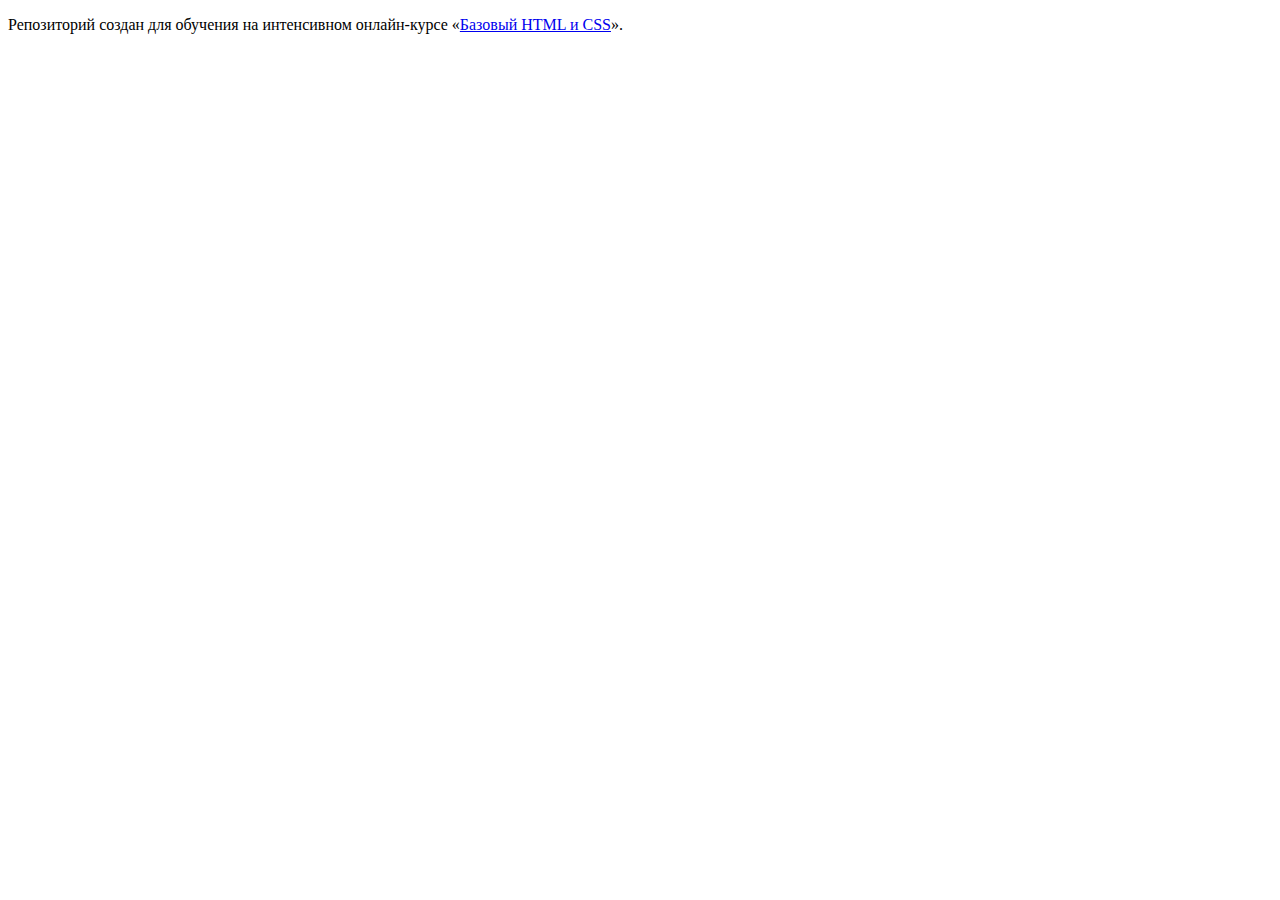
==== index.html @ b8ce7c22 ":hatching_chick:" ====
<!DOCTYPE html>
<html lang="ru">
  <head>
    <meta charset="utf-8">
    <title>HTML Academy: Глейси</title>
  </head>
  <body>

    <p>Репозиторий создан для обучения на интенсивном онлайн‑курсе «<a href="https://htmlacademy.ru/intensive/htmlcss">Базовый HTML и CSS</a>».</p>

  </body>
</html>
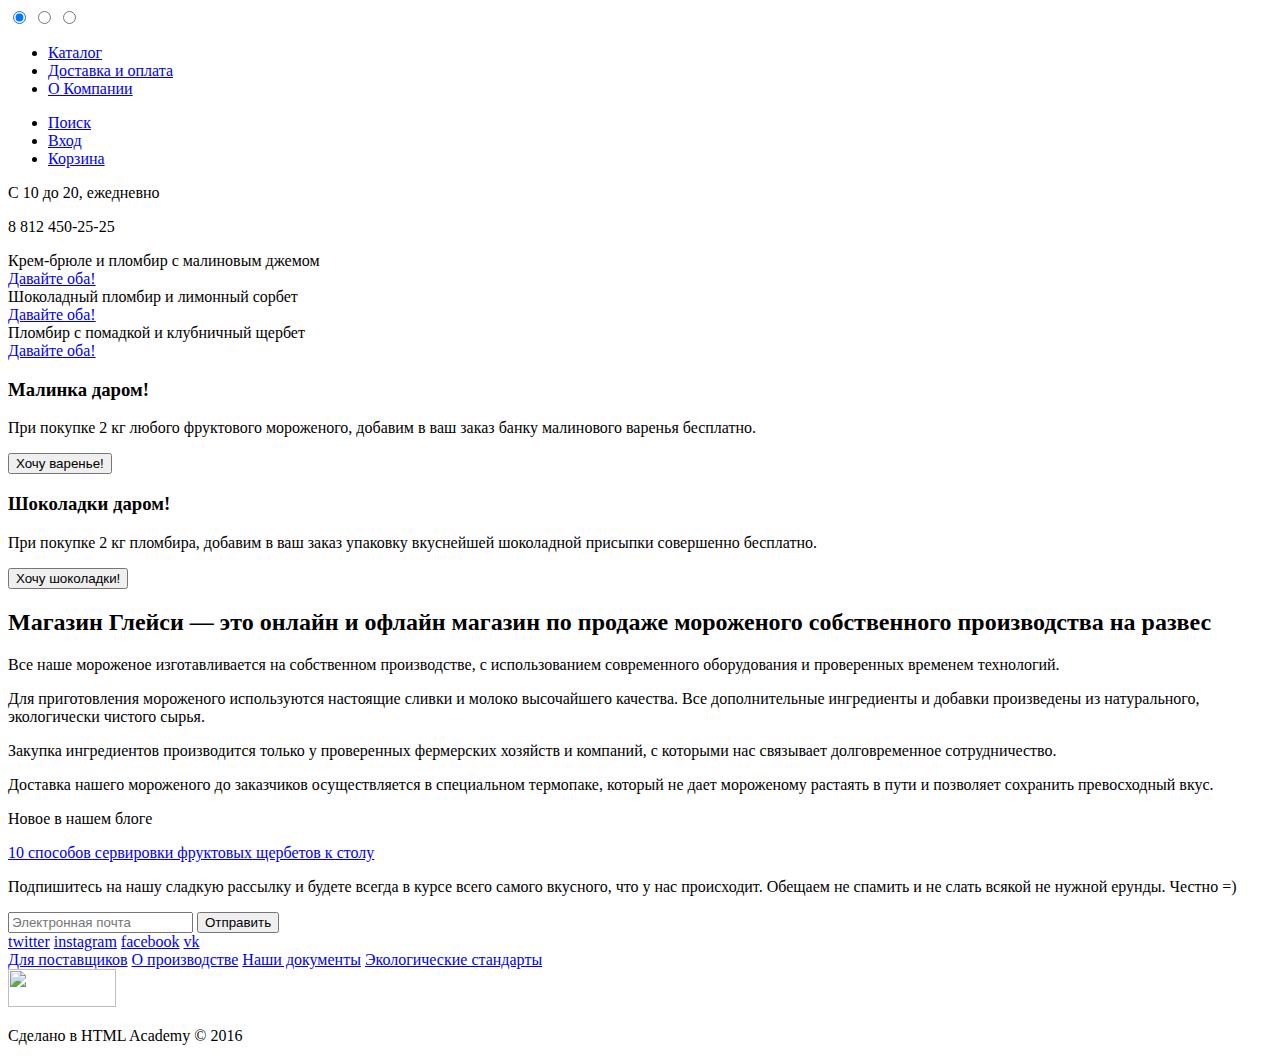
==== commit c54f3124: "230117" ====
--- a/index.html
+++ b/index.html
@@ -1,12 +1,137 @@
 <!DOCTYPE html>
 <html lang="ru">
-  <head>
-    <meta charset="utf-8">
-    <title>HTML Academy: Глейси</title>
-  </head>
-  <body>
+<head>
+  <meta charset="utf-8">
+  <link href="css/style.css" rel="stylesheet">
+  <link href="https://fonts.googleapis.com/css?family=Roboto:700,900,500&subset=latin,cyrillic" rel="stylesheet" type="text/css">
+</head>
 
-    <p>Репозиторий создан для обучения на интенсивном онлайн‑курсе «<a href="https://htmlacademy.ru/intensive/htmlcss">Базовый HTML и CSS</a>».</p>
+<body>
+  <input type="radio" id="btn-1" name="toggle" checked>
+  <input type="radio" id="btn-2" name="toggle">
+  <input type="radio" id="btn-3" name="toggle">
+  <div class="main-wrapper">
 
-  </body>
+    <header>
+      <div class="logo">
+
+      </div>
+      <div class="main-nav">
+        <ul>
+          <li class="main-nav__item"><a href="#">Каталог</a></li>
+          <li class="main-nav__item"><a href="#">Доставка и оплата</a></li>
+          <li class="main-nav__item"><a href="#">О Компании</a></li>
+        </ul>
+      </div>
+      <div class="user-menu">
+        <ul>
+          <li class="user-menu__item"><a href="#"><span class="user-menu__icon icon-search"></span>Поиск</a></li>
+          <li class="user-menu__item"><a href="#"><span class="user-menu__icon icon-enter"></span>Вход</a></li>
+          <li class="user-menu__item"><a href="#"><span class="user-menu__icon icon-basket"></span>Корзина</a></li>
+        </ul>
+      </div>
+      <div class="time-table">
+        <p>С 10 до 20, ежедневно</p>
+        <p>8 812 450-25-25</p>
+      </div>
+    </header>
+
+    <div class="slyder">
+      <div class="slide" id="slide1">
+        <div class="slide-title">Крем-брюле и пломбир с малиновым джемом</div>
+        <a class="slyder__btn" href="#">Давайте оба!</a>
+      </div>
+      <div class="slide" id="slide2">
+        <div class="slide-title">Шоколадный пломбир и лимонный сорбет</div>
+        <a class="slyder__btn" href="#">Давайте оба!</a>
+      </div>
+      <div class="slide" id="slide3">
+        <div class="slide-title">Пломбир с помадкой и клубничный щербет</div>
+        <a class="slyder__btn" href="#">Давайте оба!</a>
+      </div>
+
+      <div class="slider-controls">
+        <label for="btn-1"></label>
+        <label for="btn-2"></label>
+        <label for="btn-3"></label>
+      </div>
+
+    </div>
+
+    <div class="offer">
+      <div class="offer__item offer--raspberry">
+        <h3>Малинка даром!</h3>
+        <p>При покупке 2 кг любого фруктового мороженого, добавим в ваш заказ банку малинового варенья бесплатно.</p>
+        <button class="offer-btn" type="button" name="button">Хочу варенье!</button>
+      </div>
+      <div class="offer__item offer--choko">
+        <h3>Шоколадки даром!</h3>
+        <p>При покупке 2 кг пломбира, добавим в ваш заказ упаковку вкуснейшей шоколадной присыпки совершенно бесплатно.
+        </p>
+        <button class="offer-btn" type="button" name="button">Хочу шоколадки!</button>
+      </div>
+    </div>
+
+    <div class="offer-popular">
+      <div></div>
+      <div></div>
+      <div></div>
+      <div></div>
+    </div>
+
+    <div class="about">
+      <h2>Магазин Глейси  — это онлайн и офлайн магазин по продаже мороженого собственного производства на развес</h2>
+      <div class="about__column">
+        <span class="about__decor about--ice"></span><p>Все наше мороженое изготавливается на собственном производстве, с использованием современного оборудования и проверенных временем технологий.</p>
+        <span class="about__decor about--leaf"></span><p>Для приготовления мороженого используются настоящие сливки и молоко высочайшего качества. Все дополнительные ингредиенты и добавки произведены из натурального, экологически чистого сырья.</p>
+      </div>
+      <div class="about__column">
+        <span class="about__decor about--cow"></span><p>Закупка ингредиентов  производится только у проверенных фермерских хозяйств и компаний, с которыми нас связывает долговременное сотрудничество.</p>
+        <span class="about__decor about--thrm"></span><p>Доставка нашего мороженого до заказчиков осуществляется в специальном термопаке, который не дает мороженому растаять в пути и позволяет сохранить превосходный вкус.</p>
+      </div>
+    </div>
+
+    <div class="news">
+      <div class="blog">
+        <p>Новое в нашем блоге</p>
+        <a href="#">10  способов сервировки фруктовых щербетов к столу</a>
+      </div>
+      <div class="subscribe">
+        <p>Подпишитесь на нашу сладкую рассылку и будете всегда в курсе всего самого вкусного, что у нас происходит. Обещаем не спамить и не слать всякой не нужной ерунды. Честно =)</p>
+        <label for="mail"></label>
+        <input id="mail" type="mail" name="" value="" placeholder="Электронная почта">
+        <button type="button" name="button">Отправить</button>
+
+      </div>
+    </div>
+
+    <div class="map">
+      <div class="contacts">
+
+      </div>
+    </div>
+
+    <footer>
+      <div class="footer-social">
+        <a class="social-btn btn-tw" href="#">twitter</a>
+        <a class="social-btn btn-insta" href="#">instagram</a>
+        <a class="social-btn btn-fb" href="#">facebook</a>
+        <a class="social-btn btn-vk" href="#">vk</a>
+      </div>
+
+      <div class="footer-menu">
+        <a href="#">Для поставщиков</a>
+        <a href="#">О производстве</a>
+        <a href="#">Наши документы</a>
+        <a href="#">Экологические стандарты</a>
+      </div>
+
+      <div class="footer-copyright">
+        <img src="../img/logo-htmlacademy.png" width="108" height="38" alt="">
+        <p>Сделано в HTML Academy © 2016</p>
+      </div>
+    </footer>
+
+  </div>
+</body>
 </html>
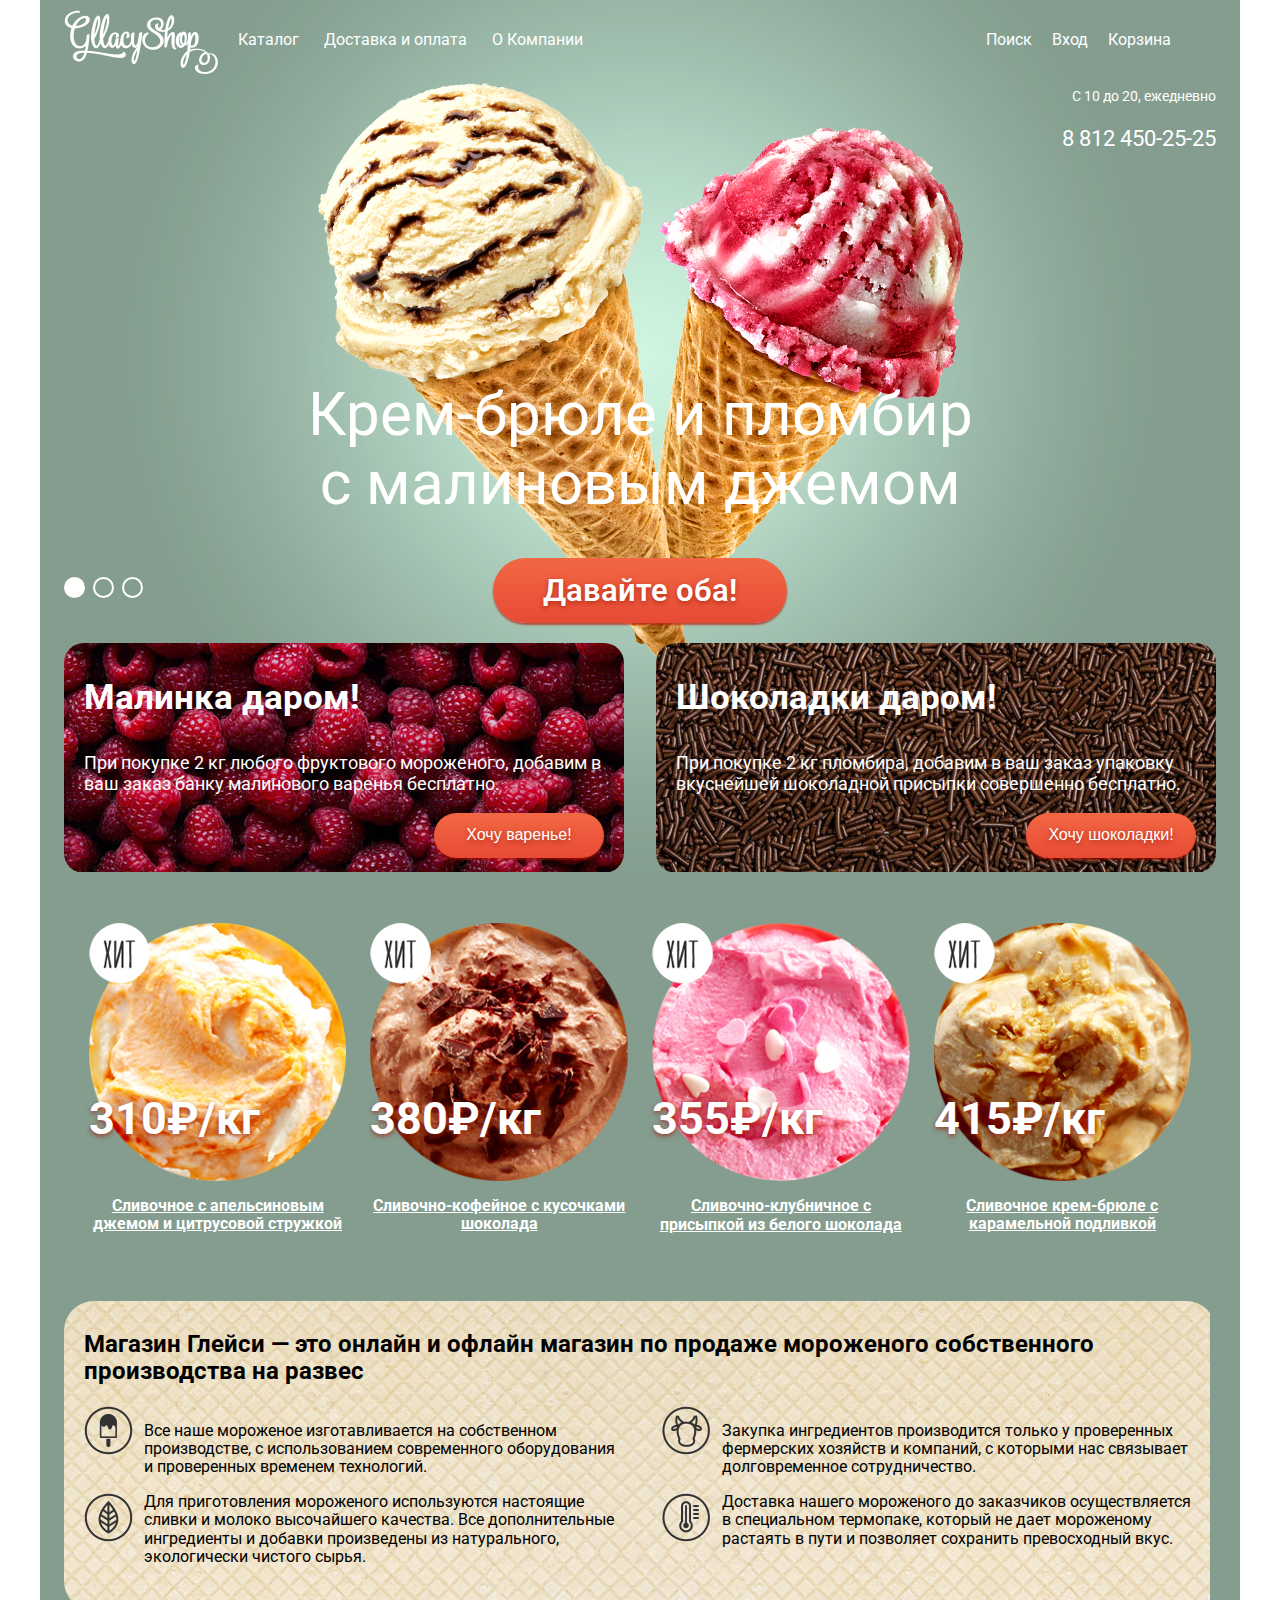
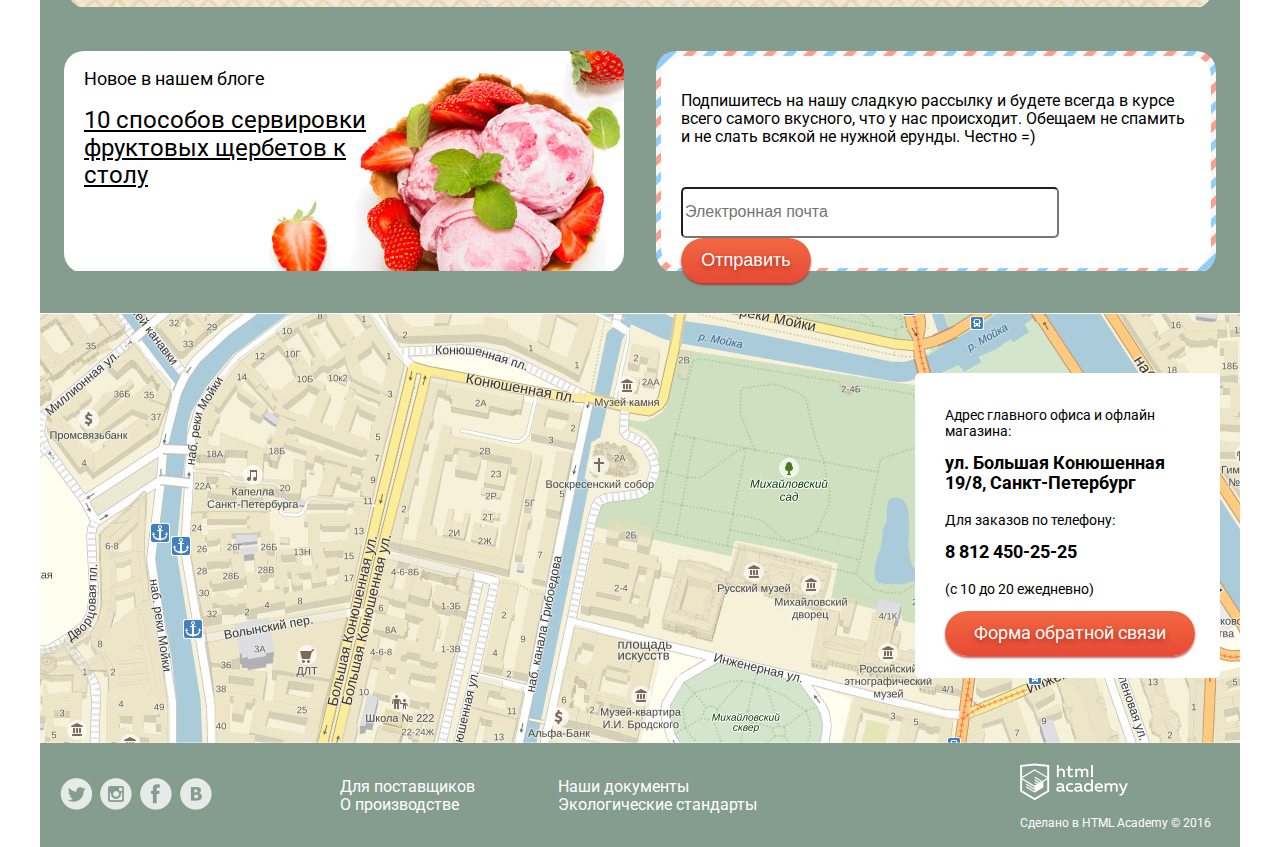
==== commit 48984092: "080217" ====
--- a/index.html
+++ b/index.html
@@ -4,6 +4,7 @@
   <meta charset="utf-8">
   <link href="css/style.css" rel="stylesheet">
   <link href="https://fonts.googleapis.com/css?family=Roboto:700,900,500&subset=latin,cyrillic" rel="stylesheet" type="text/css">
+  <title>Gllacy</title>
 </head>
 
 <body>
@@ -18,15 +19,42 @@
       </div>
       <div class="main-nav">
         <ul>
-          <li class="main-nav__item"><a href="#">Каталог</a></li>
+          <li class="main-nav__item"><a href="catalog.html">Каталог</a></li>
+          <ul class="main-nav__submenu">
+            <li class="main-nav__subitem"><a href="#">Новинки</a></li>
+            <li class="main-nav__subitem"><a href="#">Сливочное</a></li>
+            <li class="main-nav__subitem"><a href="#">Щербеты</a></li>
+            <li class="main-nav__subitem"><a href="#">Фруктовый лед</a></li>
+            <li class="main-nav__subitem"><a href="#">Мелорин</a></li>
+          </ul>
           <li class="main-nav__item"><a href="#">Доставка и оплата</a></li>
           <li class="main-nav__item"><a href="#">О Компании</a></li>
         </ul>
       </div>
+
       <div class="user-menu">
         <ul>
-          <li class="user-menu__item"><a href="#"><span class="user-menu__icon icon-search"></span>Поиск</a></li>
-          <li class="user-menu__item"><a href="#"><span class="user-menu__icon icon-enter"></span>Вход</a></li>
+          <li class="user-menu__item"><a href="#"><span class="user-menu__icon icon-search"></span>Поиск</a>
+            <div class="user-menu__search">
+              <form class="popup-search" action="index.html" method="post">
+                <input type="text" name="" value="" placeholder="Что ищем?">
+                <button type="button" name="button"></button>
+              </form>
+            </div>
+          </li>
+          <li class="user-menu__item"><a href="#"><span class="user-menu__icon icon-enter"></span>Вход</a>
+            <form class="popup-login" action="index.html" method="post">
+              <input type="email" name="user-email" placeholder="Электронная почта">
+              <input type="password" name="user-password" placeholder="Пароль">
+              <div class="user-menu__login">
+                <button class="btn" type="submit" name="login-btn">Войти</button>
+                <div class="user-menu__register">
+                  <a href="#">Забыли пароль?</a>
+                  <a href="#">Новая регистрация</a>
+                </div>
+              </div>
+            </form>
+          </li>
           <li class="user-menu__item"><a href="#"><span class="user-menu__icon icon-basket"></span>Корзина</a></li>
         </ul>
       </div>
@@ -72,12 +100,39 @@
       </div>
     </div>
 
-    <div class="offer-popular">
-      <div></div>
-      <div></div>
-      <div></div>
-      <div></div>
-    </div>
+    <section class="catalog-wrapper">
+
+      <div class="catalog-item--wrapper">
+        <article class="catalog-item">
+          <span class="catalog-item__popular"></span>
+          <img src="../img/ice-orange.png" width="267" height="267" alt="">
+          <span class="catalog-item__price">310&#8381;/кг</span>
+          <p class="catalog-item__description">Сливочное с апельсиновым джемом и цитрусовой стружкой</p>
+          <button class="catalog-item__btn hidden" type="button" name="button">Быстрый просмотр</button>
+        </article>
+        <article class="catalog-item">
+          <span class="catalog-item__popular"></span>
+          <img src="../img/ice-coffee.png" width="267" height="267" alt="">
+          <span class="catalog-item__price">380&#8381;/кг</span>
+          <p class="catalog-item__description">Сливочно-кофейное с кусочками шоколада</p>
+          <button class="catalog-item__btn hidden" type="button" name="button">Быстрый просмотр</button>
+        </article>
+        <article class="catalog-item">
+          <span class="catalog-item__popular"></span>
+          <img src="../img/ice-strawberry.png" width="267" height="267" alt="">
+          <span class="catalog-item__price">355&#8381;/кг</span>
+          <p class="catalog-item__description">Сливочно-клубничное с присыпкой из белого шоколада</p>
+          <button class="catalog-item__btn hidden" type="button" name="button">Быстрый просмотр</button>
+        </article>
+        <article class="catalog-item">
+          <span class="catalog-item__popular"></span>
+          <img src="../img/ice-creme-brulee.png" width="267" height="267" alt="">
+          <span class="catalog-item__price">415&#8381;/кг</span>
+          <p class="catalog-item__description">Сливочное крем-брюле с карамельной подливкой</p>
+          <button class="catalog-item__btn hidden" type="button" name="button">Быстрый просмотр</button>
+        </article>
+      </div>
+    </section>
 
     <div class="about">
       <h2>Магазин Глейси  — это онлайн и офлайн магазин по продаже мороженого собственного производства на развес</h2>
@@ -97,17 +152,23 @@
         <a href="#">10  способов сервировки фруктовых щербетов к столу</a>
       </div>
       <div class="subscribe">
+        <div class="subscribe--background">
         <p>Подпишитесь на нашу сладкую рассылку и будете всегда в курсе всего самого вкусного, что у нас происходит. Обещаем не спамить и не слать всякой не нужной ерунды. Честно =)</p>
         <label for="mail"></label>
         <input id="mail" type="mail" name="" value="" placeholder="Электронная почта">
-        <button type="button" name="button">Отправить</button>
-
+        <button class="btn" type="button" name="button">Отправить</button>
+      </div>
       </div>
     </div>
 
     <div class="map">
       <div class="contacts">
-
+        <p>Адрес главного офиса и офлайн магазина:</p>
+        <h3>ул. Большая Конюшенная 19/8, Санкт-Петербург</h3>
+        <p>Для заказов по телефону:</p>
+        <h3>8 812 450-25-25</h3>
+        <p>(с 10 до 20 ежедневно)</p>
+        <a class="feedback" href="feedback.ftml">Форма обратной связи</a>
       </div>
     </div>
 
--- a/css/style.css
+++ b/css/style.css
@@ -0,0 +1,733 @@
+html {
+  font-family: sans-serif;
+  line-height: 1.15;
+  -ms-text-size-adjust: 100%;
+  -webkit-text-size-adjust: 100%;
+}
+body {
+  margin: 0;
+}
+body > input[type="radio"] {
+  display: none;
+}
+article,
+aside,
+footer,
+header,
+nav,
+section {
+  display: block;
+}
+h1 {
+  font-size: 2em;
+  margin: 0.67em 0;
+}
+figcaption,
+figure,
+main {
+  /* 1 */
+  display: block;
+}
+ul {
+  list-style: none;
+}
+hr {
+  box-sizing: content-box;
+  /* 1 */
+  height: 0;
+  /* 1 */
+  overflow: visible;
+  /* 2 */
+}
+pre {
+  font-family: monospace, monospace;
+  /* 1 */
+  font-size: 1em;
+  /* 2 */
+}
+a {
+  background-color: transparent;
+  /* 1 */
+  -webkit-text-decoration-skip: objects;
+  /* 2 */
+}
+a:active,
+a:hover {
+  outline-width: 0;
+}
+abbr[title] {
+  border-bottom: none;
+  /* 1 */
+  text-decoration: underline;
+  /* 2 */
+  text-decoration: underline dotted;
+  /* 2 */
+}
+sub,
+sup {
+  font-size: 75%;
+  line-height: 0;
+  position: relative;
+  vertical-align: baseline;
+}
+sub {
+  bottom: -0.25em;
+}
+sup {
+  top: -0.5em;
+}
+img {
+  border-style: none;
+}
+svg:not(:root) {
+  overflow: hidden;
+}
+button,
+input,
+optgroup,
+select,
+textarea {
+  font-family: sans-serif;
+  /* 1 */
+  font-size: 100%;
+  /* 1 */
+  line-height: 1.15;
+  /* 1 */
+  margin: 0;
+  /* 2 */
+}
+button,
+input {
+  /* 1 */
+  overflow: visible;
+}
+button,
+select {
+  /* 1 */
+  text-transform: none;
+}
+button,
+html [type="button"],
+[type="reset"],
+[type="submit"] {
+  -webkit-appearance: button;
+  /* 2 */
+}
+button::-moz-focus-inner,
+[type="button"]::-moz-focus-inner,
+[type="reset"]::-moz-focus-inner,
+[type="submit"]::-moz-focus-inner {
+  border-style: none;
+  padding: 0;
+}
+button:-moz-focusring,
+[type="button"]:-moz-focusring,
+[type="reset"]:-moz-focusring,
+[type="submit"]:-moz-focusring {
+  outline: 1px dotted ButtonText;
+}
+fieldset {
+  border: 1px solid #c0c0c0;
+  margin: 0 2px;
+  padding: 0.35em 0.625em 0.75em;
+}
+legend {
+  box-sizing: border-box;
+  /* 1 */
+  color: inherit;
+  /* 2 */
+  display: table;
+  /* 1 */
+  max-width: 100%;
+  /* 1 */
+  padding: 0;
+  /* 3 */
+  white-space: normal;
+  /* 1 */
+}
+progress {
+  display: inline-block;
+  /* 1 */
+  vertical-align: baseline;
+  /* 2 */
+}
+textarea {
+  overflow: auto;
+}
+[type="checkbox"],
+[type="radio"] {
+  box-sizing: border-box;
+  /* 1 */
+  padding: 0;
+  /* 2 */
+}
+[type="number"]::-webkit-inner-spin-button,
+[type="number"]::-webkit-outer-spin-button {
+  height: auto;
+}
+[type="search"] {
+  -webkit-appearance: textfield;
+  /* 1 */
+  outline-offset: -2px;
+  /* 2 */
+}
+[type="search"]::-webkit-search-cancel-button,
+[type="search"]::-webkit-search-decoration {
+  -webkit-appearance: none;
+}
+details,
+menu {
+  display: block;
+}
+summary {
+  display: list-item;
+}
+canvas {
+  display: inline-block;
+}
+template {
+  display: none;
+}
+[hidden] {
+  display: none;
+}
+.about {
+  width: 96%;
+  height: 310px;
+  margin: auto;
+  margin-bottom: 40px;
+  padding: 0 20px;
+  box-sizing: border-box;
+  background: url("../img/waffle-bcg.jpg") no-repeat 0 0;
+  border-radius: 30px;
+}
+.about h2 {
+  padding-top: 30px;
+  font-size: 24px;
+}
+.about p {
+  display: block;
+  width: auto;
+  padding-left: 60px;
+  font-size: 16px;
+}
+.about__column {
+  display: inline-block;
+  width: 48%;
+}
+.about__column:first-child {
+  float: left;
+}
+.about__column:last-child {
+  float: right;
+}
+.about__decor {
+  display: block;
+  float: left;
+  width: 50px;
+  height: 50px;
+  background-repeat: no-repeat;
+  background-position: 0 0;
+}
+.about--ice {
+  background-image: url("../img/ice.png");
+}
+.about--leaf {
+  background-image: url("../img/leaf.png");
+}
+.about--cow {
+  background-image: url("../img/cow.png");
+}
+.about--thrm {
+  background-image: url("../img/thrm.png");
+}
+.news {
+  width: 96%;
+  height: 222px;
+  margin: auto;
+  margin-bottom: 40px;
+}
+.blog {
+  min-width: 420px;
+  max-width: 560px;
+  height: 222px;
+  padding: 0 20px;
+  box-sizing: border-box;
+  background: url("../img/strawberry-bcg.jpg") no-repeat 0 0;
+  border-radius: 20px;
+  float: left;
+}
+.blog p {
+  font-size: 18px;
+  display: block;
+}
+.blog a {
+  display: block;
+  width: 300px;
+  padding-right: 240px;
+  font-size: 24px;
+  color: black;
+}
+.subscribe {
+  min-width: 420px;
+  max-width: 560px;
+  height: 222px;
+  padding: 5px;
+  box-sizing: border-box;
+  border-radius: 20px;
+  background: url("../img/post-bcg.jpg") no-repeat 0 0;
+  float: right;
+}
+.subscribe--background {
+  height: 212px;
+  background-color: white;
+  border-radius: 20px;
+  padding: 20px;
+  box-sizing: border-box;
+}
+.subscribe p {
+  font-size: 16px;
+  margin-bottom: 40px;
+}
+.subscribe button {
+  width: 130px;
+  font-size: 18px;
+}
+.subscribe input {
+  width: 370px;
+  height: 45px;
+  border-radius: 5px;
+  outline: none;
+}
+.catalog-wrapper {
+  width: 100%;
+  margin: auto;
+  padding: 0 20px;
+  box-sizing: border-box;
+}
+.catalog-item {
+  position: relative;
+  display: inline-block;
+  vertical-align: top;
+  width: 22.2%;
+  margin: auto;
+  padding: 10px;
+  min-height: 290px;
+  text-align: center;
+}
+.catalog-item img {
+  display: block;
+  width: 100%;
+  height: auto;
+  margin: auto;
+}
+.catalog-item__price {
+  position: absolute;
+  top: 180px;
+  left: 10px;
+  font-size: 45px;
+  font-weight: bold;
+  color: white;
+  text-shadow: 0 2px 5px rgba(160, 32, 11, 0.76);
+}
+.catalog-item__description {
+  font-size: 16px;
+  font-weight: bold;
+  color: white;
+  text-decoration: underline;
+}
+.catalog-item:hover {
+  background-color: #aebeb4;
+  border-radius: 5px;
+  padding-bottom: 25px;
+}
+.catalog-item__popular {
+  display: block;
+  position: absolute;
+  top: 10px;
+  left: 10px;
+  width: 64px;
+  height: 64px;
+  background: url("../img/hit.png") no-repeat 0 0;
+}
+.catalog-item:hover .catalog-item__btn {
+  visibility: visible;
+  width: 200px;
+  height: 45px;
+}
+.catalog-item__btn {
+  visibility: hidden;
+}
+.catalog-item--wrapper {
+  text-align: center;
+}
+.contacts {
+  width: 305px;
+  height: 305px;
+  position: absolute;
+  top: 60px;
+  right: 20px;
+  background-color: white;
+  border-radius: 5px;
+  padding: 20px 30px;
+  box-sizing: border-box;
+}
+.contacts p {
+  font-size: 14px;
+}
+.contacts h3 {
+  font-size: 18px;
+  margin-top: 10px;
+}
+.feedback {
+  display: inline-block;
+  vertical-align: middle;
+  width: 250px;
+  height: 45px;
+  padding-top: 12px;
+  box-sizing: border-box;
+  color: #ffffff;
+  border-radius: 50px;
+  background: #f26843;
+  background: linear-gradient(to bottom, #f26843 0%, #e74a35 100%);
+  border-radius: 100px;
+  box-shadow: 0 2px 2px rgba(172, 16, 0, 0.64);
+  text-shadow: 0 2px 5px rgba(160, 32, 11, 0.76);
+  text-decoration: none;
+  text-align: center;
+  font-size: 18px;
+}
+.main-wrapper {
+  min-width: 900px;
+  max-width: 1200px;
+  margin: auto;
+  background-repeat: no-repeat;
+  background-position: top center;
+  transition: background-image 0.5s ease, background-color 0.5s ease;
+}
+.main-wrapper::before,
+.main-wrapper::after {
+  content: "";
+  visibility: hidden;
+}
+.main-wrapper::before {
+  background-image: url("slide2.png");
+}
+.main-wrapper::after {
+  background-image: url("slide3.png");
+}
+#btn-1:checked ~ .main-wrapper #slide1,
+#btn-2:checked ~ .main-wrapper #slide2,
+#btn-3:checked ~ .main-wrapper #slide3 {
+  display: block;
+}
+#btn-1:checked ~ .main-wrapper label[for="btn-1"],
+#btn-2:checked ~ .main-wrapper label[for="btn-2"],
+#btn-3:checked ~ .main-wrapper label[for="btn-3"] {
+  background-color: #ffffff;
+}
+#btn-1:checked ~ .main-wrapper {
+  background-image: url("../img/slide1.png");
+  background-color: #849d8f;
+}
+#btn-2:checked ~ .main-wrapper {
+  background-color: #8996a6;
+  background-image: url("../img/slide2.png");
+}
+#btn-3:checked ~ .main-wrapper {
+  background-color: #9d8b84;
+  background-image: url("../img/slide3.png");
+}
+.footer-menu {
+  display: inline-block;
+  -moz-column-count: 2;
+       column-count: 2;
+  float: left;
+  margin-left: 80px;
+  width: 420px;
+  padding-top: 35px;
+}
+.footer-menu a {
+  display: block;
+  color: white;
+  text-decoration: 2px solid #aebeb4;
+}
+.footer-social {
+  float: left;
+  display: inline-block;
+  padding-top: 35px;
+  vertical-align: baseline;
+  width: 200px;
+}
+.social-btn {
+  display: block;
+  float: left;
+  width: 40px;
+  height: 40px;
+  background-repeat: no-repeat;
+  background-position: 0 0;
+  font-size: 0;
+}
+.btn-tw {
+  background-image: url("../img/tw.png");
+}
+.btn-insta {
+  background-image: url("../img/insta.png");
+}
+.btn-fb {
+  background-image: url("../img/fb.png");
+}
+.btn-vk {
+  background-image: url("../img/vk.png");
+}
+.footer-copyright {
+  display: inline-block;
+  float: right;
+  width: 200px;
+  padding-top: 20px;
+}
+.footer-copyright p {
+  font-size: 12px;
+  color: white;
+}
+.logo {
+  float: left;
+  width: 154px;
+  height: 64px;
+  margin-top: 10px;
+  margin-right: 20px;
+  background: url("../img/logo.png") no-repeat 0 0;
+}
+.main-nav {
+  display: inline-block;
+  float: left;
+  width: 400px;
+  position: relative;
+  z-index: 50;
+}
+.main-nav ul {
+  padding-left: 0;
+}
+.main-nav__item {
+  display: block;
+  float: left;
+  width: auto;
+  margin-top: 15px;
+  margin-right: 25px;
+}
+.main-nav__item a {
+  text-decoration: none;
+  color: white;
+  cursor: pointer;
+}
+.main-nav__submenu {
+  display: none;
+}
+.main-nav:hover .main-nav__submenu {
+  display: inline-block;
+  position: absolute;
+  top: 40px;
+  left: 0;
+}
+.time-table {
+  float: right;
+  clear: both;
+  text-align: right;
+  color: white;
+  font-size: 14px;
+}
+.time-table p:last-child {
+  font-size: 22px;
+}
+.map {
+  width: 100%;
+  position: relative;
+  height: 430px;
+  margin: auto;
+  background: url("../img/map.jpg") no-repeat 0 0;
+}
+.offer {
+  width: 96%;
+  height: 230px;
+  margin: auto;
+  margin-top: -20px;
+  margin-bottom: 40px;
+}
+.offer__item {
+  min-width: 420px;
+  max-width: 560px;
+  height: 230px;
+  padding: 0 20px;
+  box-sizing: border-box;
+  color: white;
+  border-radius: 20px;
+}
+.offer__item:first-child {
+  float: left;
+}
+.offer__item:last-child {
+  float: right;
+}
+.offer__item h3 {
+  font-size: 35px;
+}
+.offer__item p {
+  font-size: 18px;
+}
+.offer--raspberry {
+  background: url("../img/raspberry-bcg.jpg") no-repeat 0 0;
+}
+.offer--choko {
+  background: url("../img/choko-bcg.jpg") no-repeat 0 0;
+}
+.page-wrapper {
+  min-width: 900px;
+  max-width: 1200px;
+  margin: auto;
+  background-color: #849d8f;
+}
+header {
+  width: 96%;
+  margin: auto;
+}
+footer {
+  width: 100%;
+  padding: 0 20px;
+  box-sizing: border-box;
+  display: inline-block;
+}
+.slyder {
+  position: relative;
+  width: 96%;
+  margin: auto;
+  margin-bottom: 40px;
+  padding-top: 380px;
+  text-align: center;
+}
+.slide {
+  display: none;
+}
+.slide-title {
+  display: block;
+  width: 710px;
+  margin: auto;
+  margin-bottom: 40px;
+  text-align: center;
+  font-size: 60px;
+  color: white;
+}
+.slider-controls {
+  position: absolute;
+  bottom: 25px;
+  left: 0;
+  z-index: 20;
+  font-size: 0;
+}
+.slider-controls label {
+  display: inline-block;
+  width: 17px;
+  height: 17px;
+  margin-right: 8px;
+  vertical-align: top;
+  background-color: transparent;
+  border: 2px solid #ffffff;
+  border-radius: 50%;
+  cursor: pointer;
+}
+.slyder__btn {
+  display: inline-block;
+  padding: 12px 50px;
+  font-weight: 600;
+  font-size: 31px;
+  line-height: 41px;
+  vertical-align: top;
+  color: #ffffff;
+  text-decoration: none;
+  text-shadow: 0 2px 5px rgba(160, 32, 11, 0.76);
+  background: #f26843;
+  background: linear-gradient(to bottom, #f26843 0%, #e74a35 100%);
+  border-radius: 100px;
+  box-shadow: 0 2px 2px rgba(172, 16, 0, 0.64);
+}
+.slyder__btn:hover {
+  background: linear-gradient(to bottom, #f58669 0%, #ec6f5e 100%);
+  box-shadow: 0 2px 2px #ac1000;
+}
+.slyder__btn:active {
+  background: linear-gradient(to bottom, #d84732 0%, #e1613e 100%);
+  box-shadow: inset 0 2px 2px #ac1000;
+}
+.user-menu {
+  float: right;
+  width: 270px;
+  position: relative;
+  z-index: 40;
+}
+.user-menu ul {
+  display: inline-block;
+}
+.user-menu__item {
+  width: auto;
+  position: relative;
+  float: left;
+  margin-top: 15px;
+  margin-right: 20px;
+}
+.user-menu__item a {
+  text-decoration: none;
+  color: white;
+}
+.user-menu__search {
+  display: none;
+}
+.user-menu__item:hover .user-menu__search {
+  display: block;
+  position: absolute;
+  top: 20px;
+  right: 0;
+}
+.popup-login {
+  display: none;
+}
+.user-menu__item:hover .popup-login {
+  display: block;
+  position: absolute;
+  top: 20px;
+  right: 0;
+}
+button {
+  display: inline-block;
+  vertical-align: top;
+  color: #ffffff;
+  border: none;
+  outline: none;
+  border-radius: 50px;
+  background: #f26843;
+  background: linear-gradient(to bottom, #f26843 0%, #e74a35 100%);
+  border-radius: 100px;
+  box-shadow: 0 2px 2px rgba(172, 16, 0, 0.64);
+  text-shadow: 0 2px 5px rgba(160, 32, 11, 0.76);
+}
+button:hover {
+  background: linear-gradient(to bottom, #f58669 0%, #ec6f5e 100%);
+  box-shadow: 0 2px 2px #ac1000;
+}
+button:active {
+  background: linear-gradient(to bottom, #d84732 0%, #e1613e 100%);
+  box-shadow: inset 0 2px 2px #ac1000;
+}
+.btn {
+  height: 45px;
+}
+.offer-btn {
+  width: 170px;
+  height: 45px;
+  float: right;
+}
+@font-face {
+  font-family: "Roboto", "Helvetica", "Arial", sans-serif;
+  src: url("../fonts/roboto.woff") format("woff"), url("../fonts/roboto.woff2") format("woff2"), url("../fonts/robotomedium.woff") format("woff"), url("../fonts/robotomedium.woff2") format("woff2");
+}
+body {
+  font-family: "Roboto", "Helvetica", "Arial", sans-serif;
+}
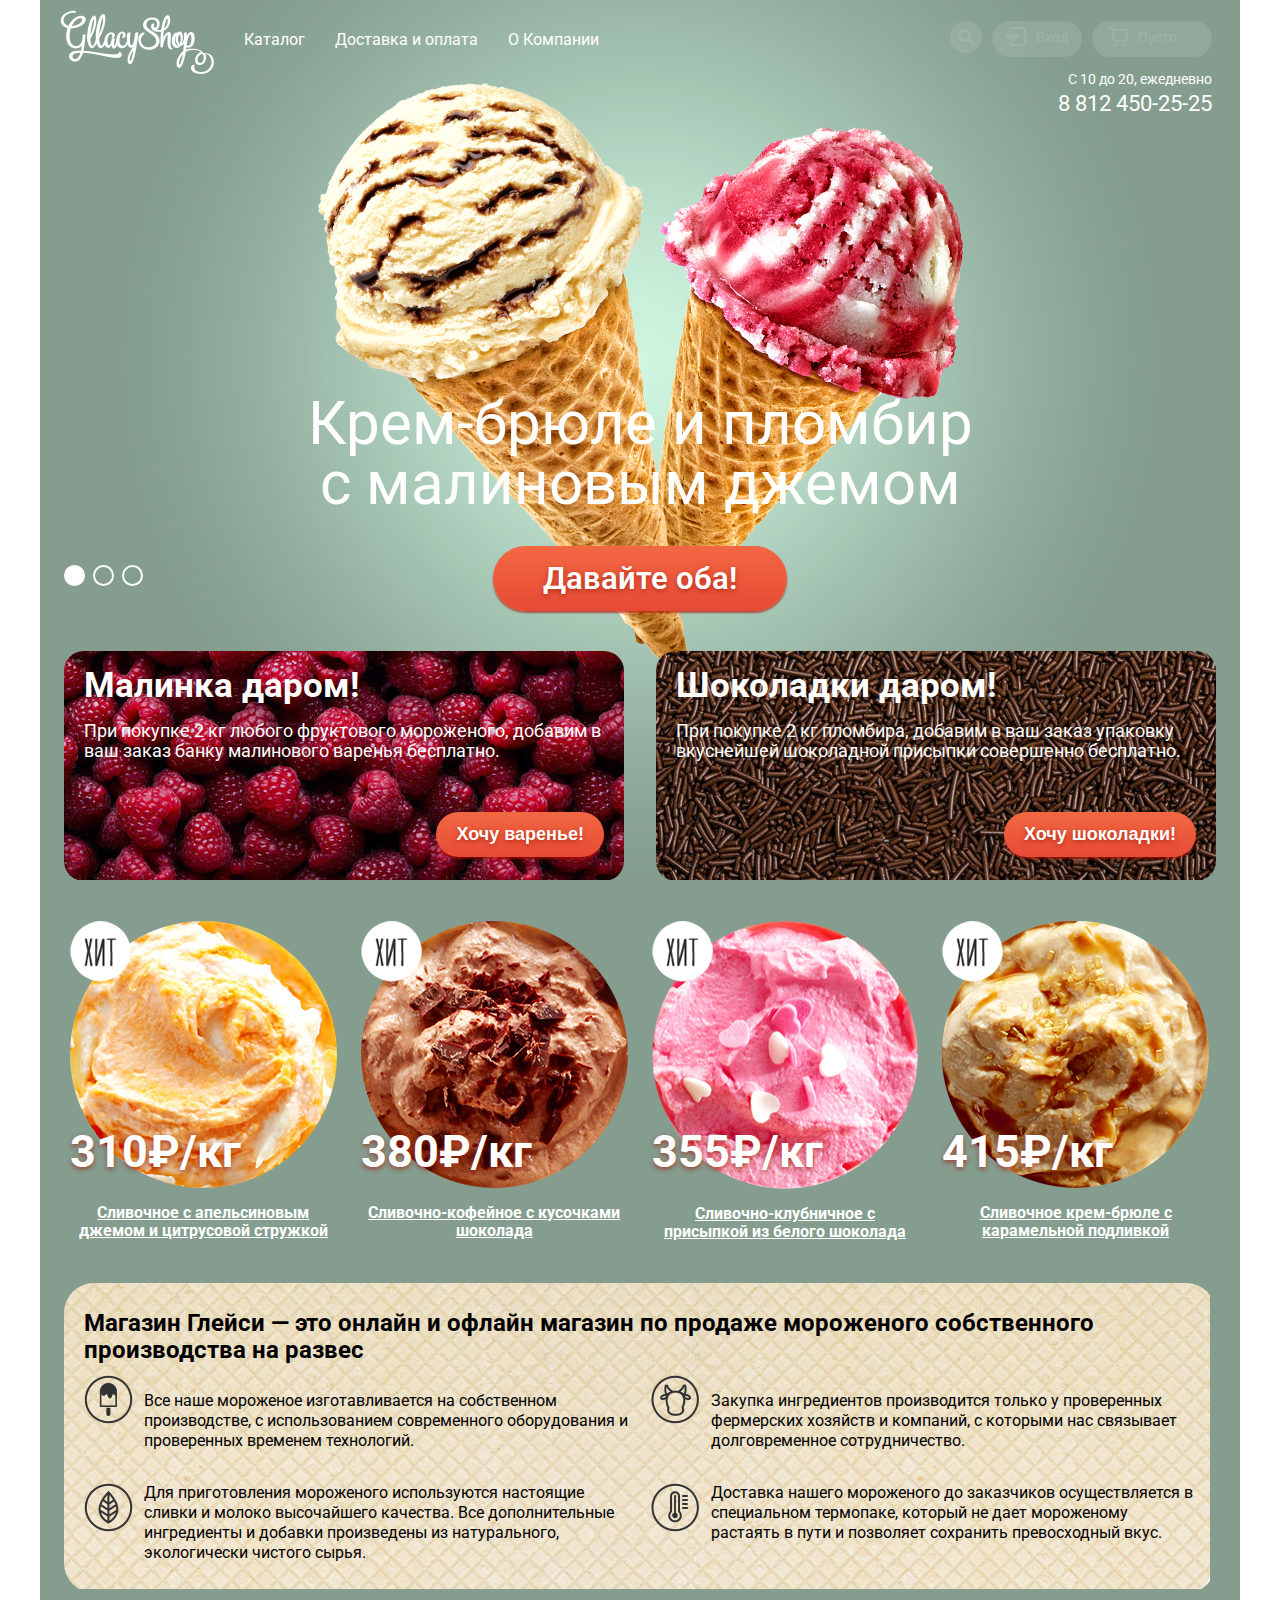
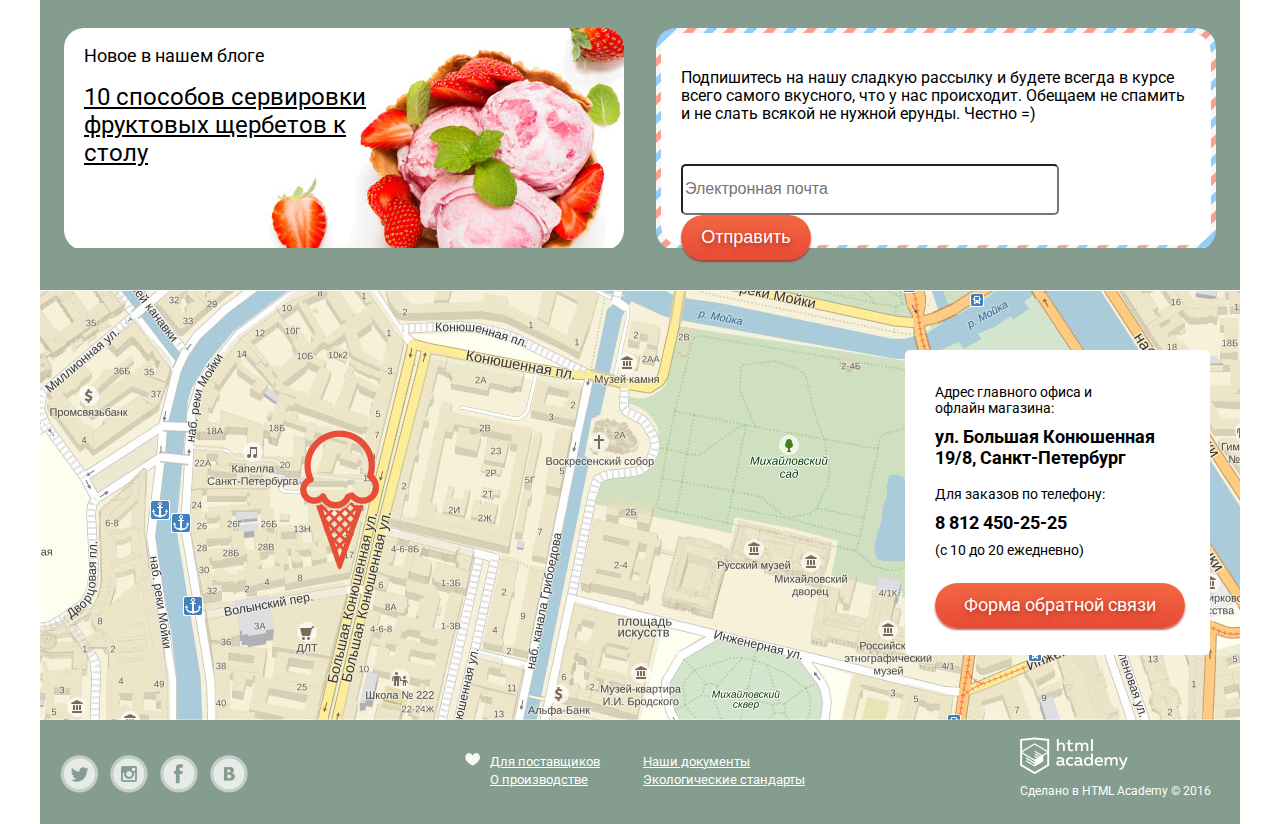
==== commit b97b5e36: "120217" ====
--- a/index.html
+++ b/index.html
@@ -15,18 +15,18 @@
 
     <header>
       <div class="logo">
-
       </div>
       <div class="main-nav">
         <ul>
-          <li class="main-nav__item"><a href="catalog.html">Каталог</a></li>
-          <ul class="main-nav__submenu">
-            <li class="main-nav__subitem"><a href="#">Новинки</a></li>
-            <li class="main-nav__subitem"><a href="#">Сливочное</a></li>
-            <li class="main-nav__subitem"><a href="#">Щербеты</a></li>
-            <li class="main-nav__subitem"><a href="#">Фруктовый лед</a></li>
-            <li class="main-nav__subitem"><a href="#">Мелорин</a></li>
-          </ul>
+          <li class="main-nav__item"><a href="catalog.html">Каталог</a>
+            <ul class="main-nav__submenu">
+              <li class="main-nav__subitem"><a href="#">Новинки</a></li>
+              <li class="main-nav__subitem"><a href="#">Сливочное</a></li>
+              <li class="main-nav__subitem"><a href="#">Щербеты</a></li>
+              <li class="main-nav__subitem"><a href="#">Фруктовый лед</a></li>
+              <li class="main-nav__subitem"><a href="#">Мелорин</a></li>
+            </ul>
+          </li>
           <li class="main-nav__item"><a href="#">Доставка и оплата</a></li>
           <li class="main-nav__item"><a href="#">О Компании</a></li>
         </ul>
@@ -34,10 +34,10 @@
 
       <div class="user-menu">
         <ul>
-          <li class="user-menu__item"><a href="#"><span class="user-menu__icon icon-search"></span>Поиск</a>
+          <li class="user-menu__item"><a href="#">Поиск</a>
             <div class="user-menu__search">
               <form class="popup-search" action="index.html" method="post">
-                <input type="text" name="" value="" placeholder="Что ищем?">
+                <input type="text" name="search" value="" placeholder="Что ищем?">
                 <button type="button" name="button"></button>
               </form>
             </div>
@@ -55,12 +55,12 @@
               </div>
             </form>
           </li>
-          <li class="user-menu__item"><a href="#"><span class="user-menu__icon icon-basket"></span>Корзина</a></li>
+          <li class="user-menu__item"><a href="#"><span class="user-menu__icon icon-basket"></span>Пусто</a></li>
         </ul>
-      </div>
-      <div class="time-table">
-        <p>С 10 до 20, ежедневно</p>
-        <p>8 812 450-25-25</p>
+        <div class="time-table">
+          <p>С 10 до 20, ежедневно</p>
+          <p>8 812 450-25-25</p>
+        </div>
       </div>
     </header>
 
@@ -105,28 +105,28 @@
       <div class="catalog-item--wrapper">
         <article class="catalog-item">
           <span class="catalog-item__popular"></span>
-          <img src="../img/ice-orange.png" width="267" height="267" alt="">
+          <img src="img/ice-orange.png" width="267" height="267" alt="">
           <span class="catalog-item__price">310&#8381;/кг</span>
           <p class="catalog-item__description">Сливочное с апельсиновым джемом и цитрусовой стружкой</p>
           <button class="catalog-item__btn hidden" type="button" name="button">Быстрый просмотр</button>
         </article>
         <article class="catalog-item">
           <span class="catalog-item__popular"></span>
-          <img src="../img/ice-coffee.png" width="267" height="267" alt="">
+          <img src="img/ice-coffee.png" width="267" height="267" alt="">
           <span class="catalog-item__price">380&#8381;/кг</span>
           <p class="catalog-item__description">Сливочно-кофейное с кусочками шоколада</p>
           <button class="catalog-item__btn hidden" type="button" name="button">Быстрый просмотр</button>
         </article>
         <article class="catalog-item">
           <span class="catalog-item__popular"></span>
-          <img src="../img/ice-strawberry.png" width="267" height="267" alt="">
+          <img src="img/ice-strawberry.png" width="267" height="267" alt="">
           <span class="catalog-item__price">355&#8381;/кг</span>
           <p class="catalog-item__description">Сливочно-клубничное с присыпкой из белого шоколада</p>
           <button class="catalog-item__btn hidden" type="button" name="button">Быстрый просмотр</button>
         </article>
         <article class="catalog-item">
           <span class="catalog-item__popular"></span>
-          <img src="../img/ice-creme-brulee.png" width="267" height="267" alt="">
+          <img src="img/ice-creme-brulee.png" width="267" height="267" alt="">
           <span class="catalog-item__price">415&#8381;/кг</span>
           <p class="catalog-item__description">Сливочное крем-брюле с карамельной подливкой</p>
           <button class="catalog-item__btn hidden" type="button" name="button">Быстрый просмотр</button>
@@ -153,17 +153,19 @@
       </div>
       <div class="subscribe">
         <div class="subscribe--background">
-        <p>Подпишитесь на нашу сладкую рассылку и будете всегда в курсе всего самого вкусного, что у нас происходит. Обещаем не спамить и не слать всякой не нужной ерунды. Честно =)</p>
-        <label for="mail"></label>
-        <input id="mail" type="mail" name="" value="" placeholder="Электронная почта">
-        <button class="btn" type="button" name="button">Отправить</button>
-      </div>
+          <p>Подпишитесь на нашу сладкую рассылку и будете всегда в курсе всего самого вкусного, что у нас происходит. Обещаем не спамить и не слать всякой не нужной ерунды. Честно =)</p>
+          <label for="mail"></label>
+          <input id="mail" type="email" name="mail" value="" placeholder="Электронная почта">
+          <button class="btn" type="button" name="button">Отправить</button>
+        </div>
       </div>
     </div>
 
     <div class="map">
+      <div class="pin">
+      </div>
       <div class="contacts">
-        <p>Адрес главного офиса и офлайн магазина:</p>
+        <p>Адрес главного офиса и офлайн&nbsp;магазина:</p>
         <h3>ул. Большая Конюшенная 19/8, Санкт-Петербург</h3>
         <p>Для заказов по телефону:</p>
         <h3>8 812 450-25-25</h3>
@@ -181,14 +183,14 @@
       </div>
 
       <div class="footer-menu">
-        <a href="#">Для поставщиков</a>
+        <a href="#"><span class="footer-menu__icon"></span>Для поставщиков</a>
         <a href="#">О производстве</a>
         <a href="#">Наши документы</a>
         <a href="#">Экологические стандарты</a>
       </div>
 
       <div class="footer-copyright">
-        <img src="../img/logo-htmlacademy.png" width="108" height="38" alt="">
+        <img src="img/logo-htmlacademy.png" width="108" height="38" alt="">
         <p>Сделано в HTML Academy © 2016</p>
       </div>
     </footer>
--- a/css/style.css
+++ b/css/style.css
@@ -194,26 +194,28 @@
 .about {
   width: 96%;
   height: 310px;
-  margin: auto;
-  margin-bottom: 40px;
+  margin: -25px auto 35px;
   padding: 0 20px;
   box-sizing: border-box;
   background: url("../img/waffle-bcg.jpg") no-repeat 0 0;
   border-radius: 30px;
 }
 .about h2 {
-  padding-top: 30px;
+  padding-top: 27px;
   font-size: 24px;
+  margin-bottom: 10px;
 }
 .about p {
   display: block;
   width: auto;
   padding-left: 60px;
   font-size: 16px;
+  line-height: 20px;
+  margin-bottom: 32px;
 }
 .about__column {
   display: inline-block;
-  width: 48%;
+  width: 49%;
 }
 .about__column:first-child {
   float: left;
@@ -248,8 +250,7 @@
   margin-bottom: 40px;
 }
 .blog {
-  min-width: 420px;
-  max-width: 560px;
+  width: 560px;
   height: 222px;
   padding: 0 20px;
   box-sizing: border-box;
@@ -299,6 +300,9 @@
   border-radius: 5px;
   outline: none;
 }
+.breadcrumbs {
+  display: inline-block;
+}
 .catalog-wrapper {
   width: 100%;
   margin: auto;
@@ -309,10 +313,10 @@
   position: relative;
   display: inline-block;
   vertical-align: top;
-  width: 22.2%;
+  width: 23%;
   margin: auto;
   padding: 10px;
-  min-height: 290px;
+  min-height: 260px;
   text-align: center;
 }
 .catalog-item img {
@@ -323,7 +327,7 @@
 }
 .catalog-item__price {
   position: absolute;
-  top: 180px;
+  top: 215px;
   left: 10px;
   font-size: 45px;
   font-weight: bold;
@@ -358,15 +362,12 @@
 .catalog-item__btn {
   visibility: hidden;
 }
-.catalog-item--wrapper {
-  text-align: center;
-}
 .contacts {
   width: 305px;
   height: 305px;
   position: absolute;
   top: 60px;
-  right: 20px;
+  right: 30px;
   background-color: white;
   border-radius: 5px;
   padding: 20px 30px;
@@ -375,9 +376,13 @@
 .contacts p {
   font-size: 14px;
 }
+.contacts p:last-of-type {
+  margin-top: -10px;
+  margin-bottom: 25px;
+}
 .contacts h3 {
   font-size: 18px;
-  margin-top: 10px;
+  margin-top: -3px;
 }
 .feedback {
   display: inline-block;
@@ -443,14 +448,26 @@
   -moz-column-count: 2;
        column-count: 2;
   float: left;
-  margin-left: 80px;
-  width: 420px;
-  padding-top: 35px;
+  margin-left: 205px;
+  padding-top: 33px;
 }
 .footer-menu a {
   display: block;
+  width: auto;
   color: white;
-  text-decoration: 2px solid #aebeb4;
+  font-size: 13px;
+  line-height: 18px;
+}
+.footer-menu a:nth-child(2) {
+  padding-left: 25px;
+}
+.footer-menu__icon {
+  display: block;
+  float: left;
+  margin-right: 10px;
+  width: 15px;
+  height: 15px;
+  background: url("../img/heart.png") no-repeat 0 0;
 }
 .footer-social {
   float: left;
@@ -464,6 +481,7 @@
   float: left;
   width: 40px;
   height: 40px;
+  margin-right: 10px;
   background-repeat: no-repeat;
   background-position: 0 0;
   font-size: 0;
@@ -484,10 +502,11 @@
   display: inline-block;
   float: right;
   width: 200px;
-  padding-top: 20px;
+  padding-top: 17px;
 }
 .footer-copyright p {
   font-size: 12px;
+  line-height: 0;
   color: white;
 }
 .logo {
@@ -495,13 +514,12 @@
   width: 154px;
   height: 64px;
   margin-top: 10px;
-  margin-right: 20px;
+  margin-right: 30px;
   background: url("../img/logo.png") no-repeat 0 0;
 }
 .main-nav {
   display: inline-block;
   float: left;
-  width: 400px;
   position: relative;
   z-index: 50;
 }
@@ -513,31 +531,54 @@
   float: left;
   width: auto;
   margin-top: 15px;
-  margin-right: 25px;
+  margin-right: 30px;
+  padding-bottom: 120px;
+}
+.main-nav__item:hover {
+  margin-top: 0;
+  padding: 15px;
+  background-color: white;
+  border-radius: 50px;
 }
 .main-nav__item a {
   text-decoration: none;
   color: white;
   cursor: pointer;
 }
+.main-nav__item a:hover {
+  color: black;
+}
 .main-nav__submenu {
   display: none;
 }
+.main-nav__subitem {
+  display: block;
+  padding: 15px 0;
+}
+.main-nav__subitem:first-child {
+  border-bottom: 1px solid #d1d0ce;
+}
+.main-nav__subitem a {
+  text-decoration: none;
+  color: black;
+  font-size: 14px;
+  font-weight: normal;
+  margin-left: 20px;
+}
+.main-nav__subitem:first-of-type a {
+  font-weight: bold;
+}
+.main-nav__subitem:hover {
+  background-color: #fbded8;
+}
 .main-nav:hover .main-nav__submenu {
   display: inline-block;
   position: absolute;
-  top: 40px;
+  top: 70px;
   left: 0;
-}
-.time-table {
-  float: right;
-  clear: both;
-  text-align: right;
-  color: white;
-  font-size: 14px;
-}
-.time-table p:last-child {
-  font-size: 22px;
+  width: 145px;
+  background-color: white;
+  border-radius: 5px;
 }
 .map {
   width: 100%;
@@ -546,16 +587,22 @@
   margin: auto;
   background: url("../img/map.jpg") no-repeat 0 0;
 }
+.pin {
+  position: absolute;
+  top: 140px;
+  left: 260px;
+  width: 80px;
+  height: 140px;
+  background: url("../img/pin.png") no-repeat 0 0;
+}
 .offer {
   width: 96%;
   height: 230px;
   margin: auto;
-  margin-top: -20px;
-  margin-bottom: 40px;
+  margin-bottom: 30px;
 }
 .offer__item {
-  min-width: 420px;
-  max-width: 560px;
+  width: 560px;
   height: 230px;
   padding: 0 20px;
   box-sizing: border-box;
@@ -570,9 +617,11 @@
 }
 .offer__item h3 {
   font-size: 35px;
+  line-height: 0;
 }
 .offer__item p {
   font-size: 18px;
+  margin-bottom: 50px;
 }
 .offer--raspberry {
   background: url("../img/raspberry-bcg.jpg") no-repeat 0 0;
@@ -580,14 +629,24 @@
 .offer--choko {
   background: url("../img/choko-bcg.jpg") no-repeat 0 0;
 }
+.offer-btn {
+  width: auto;
+  height: 45px;
+  padding: 0 20px;
+  box-sizing: border-box;
+  float: right;
+  font-size: 18px;
+  font-weight: bold;
+}
 .page-wrapper {
-  min-width: 900px;
-  max-width: 1200px;
+  width: 1200px;
   margin: auto;
   background-color: #849d8f;
 }
 header {
+  display: inline-block;
   width: 96%;
+  padding: 0 20px;
   margin: auto;
 }
 footer {
@@ -595,13 +654,14 @@
   padding: 0 20px;
   box-sizing: border-box;
   display: inline-block;
+  min-height: 100px;
 }
 .slyder {
   position: relative;
   width: 96%;
   margin: auto;
   margin-bottom: 40px;
-  padding-top: 380px;
+  padding-top: 220px;
   text-align: center;
 }
 .slide {
@@ -611,9 +671,10 @@
   display: block;
   width: 710px;
   margin: auto;
-  margin-bottom: 40px;
+  margin-bottom: 32px;
   text-align: center;
   font-size: 60px;
+  line-height: 60px;
   color: white;
 }
 .slider-controls {
@@ -659,41 +720,160 @@
 }
 .user-menu {
   float: right;
-  width: 270px;
   position: relative;
+  margin-top: -10px;
   z-index: 40;
 }
 .user-menu ul {
   display: inline-block;
 }
 .user-menu__item {
+  position: relative;
+  display: inline-block;
+  vertical-align: middle;
   width: auto;
-  position: relative;
   float: left;
   margin-top: 15px;
+  margin-right: 10px;
+  box-sizing: border-box;
+  text-align: center;
+  background-color: #d1d0ce;
+  opacity: 0.2;
+  border-radius: 50px;
+}
+.user-menu__item:first-of-type a {
+  font-size: 0;
+  display: block;
+  width: 32px;
+  height: 32px;
+  margin-top: 0;
+  background-image: url("../img/search.png");
+  background-position: center;
+  background-repeat: no-repeat;
+}
+.user-menu__item:first-of-type a:hover {
+  background-image: url("../img/search-hvr.png");
+}
+.user-menu__item:last-of-type a {
   margin-right: 20px;
 }
+.user-menu__item:nth-child(2) {
+  width: 90px;
+}
+.user-menu__item:last-of-type {
+  width: 120px;
+  float: right;
+  margin-right: 0;
+}
 .user-menu__item a {
+  display: inline-block;
   text-decoration: none;
-  color: white;
+  color: #ffffff;
+  font-size: 14px;
+  margin-top: 6px;
+  line-height: 20px;
+  font-weight: bold;
+  opacity: 1;
+}
+.user-menu__item:hover {
+  opacity: 1;
+  background-color: #ffffff;
+  color: black;
+}
+.user-menu__item:hover a {
+  color: black;
+}
+.user-menu__icon {
+  display: block;
+  float: left;
+  width: 30px;
+  height: 30px;
+  margin-right: 10px;
+  background-repeat: no-repeat;
+  background-position: 0 0;
+}
+.user-menu__icon:first-child {
+  margin-right: 0;
 }
 .user-menu__search {
   display: none;
 }
 .user-menu__item:hover .user-menu__search {
   display: block;
+  width: 340px;
+  height: 85px;
   position: absolute;
-  top: 20px;
+  top: 60px;
   right: 0;
+  background-color: #ffffff;
+  border-radius: 5px;
+  padding: 20px;
+  box-sizing: border-box;
+}
+.user-menu__search button {
+  display: none;
+}
+.popup-search input {
+  display: block;
+  width: 300px;
+  height: 45px;
+  border-radius: 5px;
+}
+.icon-enter {
+  background-image: url("../img/enter.png");
+}
+.icon-basket {
+  background-image: url("../img/basket.png");
+}
+.user-menu__item:hover .icon-enter {
+  background-image: url("../img/enter-hvr.png");
+}
+.user-menu__item:hover .icon-basket {
+  background-image: url("../img/basket-hvr.png");
 }
 .popup-login {
   display: none;
 }
 .user-menu__item:hover .popup-login {
   display: block;
+  width: 275px;
+  height: 215px;
   position: absolute;
-  top: 20px;
+  top: 60px;
   right: 0;
+  padding: 20px;
+  background-color: #ffffff;
+  border-radius: 5px;
+}
+.popup-login input {
+  width: 235px;
+  height: 45px;
+  border-radius: 5px;
+  margin-bottom: 20px;
+}
+.user-menu__login {
+  width: 235px;
+  display: inline-block;
+}
+.user-menu__login button {
+  width: 100px;
+  float: left;
+}
+.user-menu__register a {
+  margin-bottom: 10px;
+  font-size: 13px;
+  text-decoration: underline;
+  color: #323232;
+}
+.time-table {
+  margin-top: -20px;
+  text-align: right;
+  color: white;
+  font-size: 14px;
+}
+.time-table p:last-child {
+  margin-top: -10px;
+  font-size: 22px;
 }
 button {
   display: inline-block;
@@ -719,11 +899,6 @@
 .btn {
   height: 45px;
 }
-.offer-btn {
-  width: 170px;
-  height: 45px;
-  float: right;
-}
 @font-face {
   font-family: "Roboto", "Helvetica", "Arial", sans-serif;
   src: url("../fonts/roboto.woff") format("woff"), url("../fonts/roboto.woff2") format("woff2"), url("../fonts/robotomedium.woff") format("woff"), url("../fonts/robotomedium.woff2") format("woff2");
